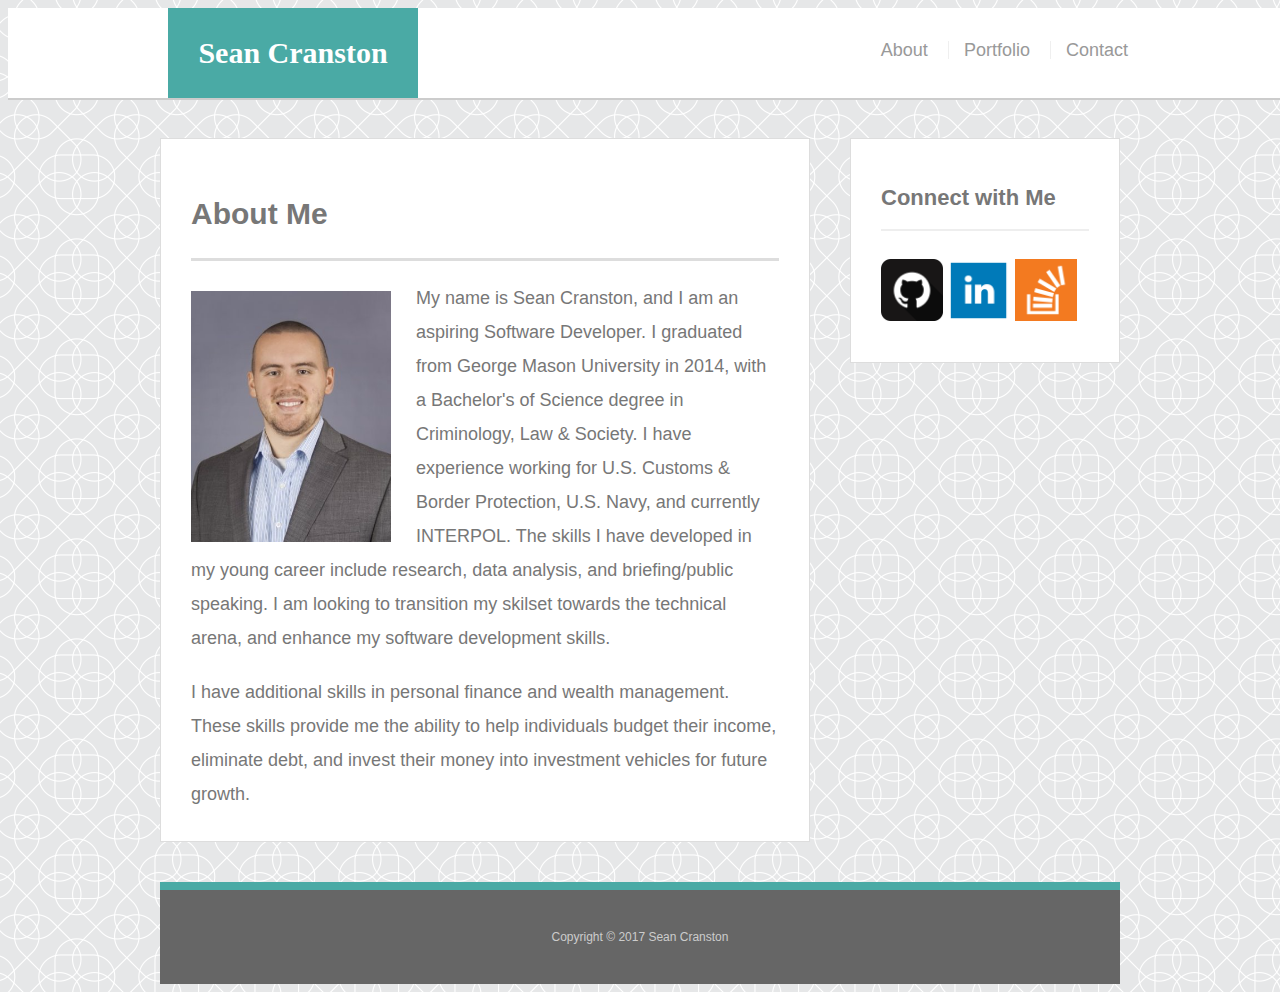
==== index.html @ 55bcd782 "added" ====
<!DOCTYPE html>
<html lang="en-us">

  <head>
    <meta charset="utf-8">
    <meta name="viewport" content="width=device-width, initial-scale=1.0">
    <title>About | Sean Cranston</title>
    <link rel="stylesheet" type="text/css" href"assets/css/reset.css">
    <link rel="stylesheet" type="text/css" href="assets/css/style.css">
  </head>

  <body>

    <header id="masthead">
      <div class="container">
        <a href="index.html" id="logo">Sean Cranston</a>
        <nav>
          <a href="index.html">About</a>
          <a href="portfolio.html">Portfolio</a>
          <a href="contact.html">Contact</a>
        </nav>
      </div>
    </header>

    <div id="main-container" class="container">
      <section class="main-section">
        <h1>About Me</h1>

        <img src="assets/images/Profile.png" class="auth-image" alt="Sean Cranston">

        <p>  My name is Sean Cranston, and I am an aspiring Software Developer. I graduated from George Mason University in 2014, with a Bachelor's of Science degree in Criminology, Law & Society. I have experience working for U.S. Customs & Border Protection, U.S. Navy, and currently INTERPOL. The skills I have developed in my young career include research, data analysis, and briefing/public speaking. I am looking to transition my skilset towards the technical arena, and enhance my software development skills.</p>

        <p>I have additional skills in personal finance and wealth management. These skills provide me the ability to help individuals budget their income, eliminate debt, and invest their money into investment vehicles for future growth.</p>

      </section>

      <section class="sidebar">
        <div id="connect">
          <h2> Connect with Me</h2>

          <a href="https://github.com/scranston24"><img src="assets/images/github.png" class="social" alt"Github" /></a>
          <a href="https://www.linkedin.com/in/sean-cranston-6341a299/"><img src="assets/images/linkedin.png" class="social" alt"LinkedIn" /></a>
          <a href="https://stackexchange.com/users/11954371/scranston25"><img src="assets/images/overflow.png" class="social" alt"Stack Overflow" /></a>
        </div>
      </section>

      <footer>
        <div class="container">
          Copyright &copy; 2017 Sean Cranston
        </div>
      </footer>
  </body>

</html>
---- assets/css/style.css ----
body {
  font-family: Arial, "Helvetica Neue", Helvetica, sans-serif;
  font-size: 18px;
  line-height: 34px;
  color: #777;
  background: url("../images/intersection.png");
}

* {
  box-sizing: border-box;
}

.container {
  width: 100%;
  max-width: 960px;
  margin: 0 auto;
  clear: both;
}

h1, h2, h3, p {
  margin-bottom: 20px;
}

p:last-child {
  margin-bottom: 0;
}

h1, h2, h3, {
  font-family: Georgia, Times, "Times New Roman", serif;
  font-weight: 700;
  color: #4aaaa5;
}

h1 {
  padding-bottom: 20px;
  font-size: 30px;
  line-height: 49px;
  border-bottom: 3px solid #ddd;
}

h2, h3 {
  font-size: 22px;
}

#masthead {
  position: fixed;
  z-index: 99;
  width: 100%;
  margin: 0 0 30px;
  overflow: auto;
  color: #fff;
  background: #fff;
  border-bottom: 2px solid #ccc;
}

#logo {
  float: left;
  width: 250px;
  height: 90px;
  font-family: Georgia, Times, "Times New Roman", serif;
  font-size: 30px;
  font-weight: 700;
  line-height: 90px;
  color: #fff;
  text-align: center;
  text-decoration: none;
  background: #4aaaa5;
}

nav {
  float: right;
  margin-top: 25px;
}

nav a {
  display: inline-block;
  padding-left: 15px;
  margin-left: 15px;
  line-height: 18px;
  color: #999;
  text-decoration: none;
  border-left: 1px solid #efefef;
}

nav a:first-child {
  border-left: 0 none;
}

footer {
  padding: 30px 0;
  clear: both;
  font-size: 12px;
  color: #fff;
  color: #ccc;
  text-align: center;
  background: #666;
  border-top: 8px solid #4aaaa5;
}

.sidebar {
  float: right;
  width: 100%;
  max-width: 270px;
  padding: 30px;
  margin-bottom: 20px;
  background: #fff;
  border: 1px solid #ddd;
}

h3, .sidebar h2 {
  padding-bottom: 20px;
  margin-bottom: 20px;
  line-height: 22px;
  border-bottom: 2px solid #eee;
}

.social {
  width: 62px;
  height: 62px;
  margin-top: 8px;
  margin-right: 5px;
}

.social:last-child {
  margin-right: 0;
}

#main-container {
  padding-top: 130px;
}

.main-section {
  float: left;
  width: 100%;
  max-width: 650px;
  padding: 30px;
  margin: 0 0 40px;
  background: #fff;
  border: 1px solid #ddd;
}

.work {
  position: relative;
  float: left;
  width: 274px;
  margin: 20px 0 25px;
  overflow: auto;
}

.work:nth-child(even) {
  margin-right: 40px;
}

.work img {
  width: 100%;
  border: 0 none;
  opacity: 0.8;
}

.work h3 {
  position: absolute;
  bottom: 20px;
  width: 100%;
  padding: 15px;
  margin-bottom: 0;
  font-weight: 300;
  line-height: 30px;
  color: #fff;
  text-align: center;
  background: #4aaaa5;
  border-bottom: 0;
}

.auth-image {
  float: left;
  width: 200px;
  height: auto;
  margin-top: 10px;
  margin-right: 25px;
}

#contact-form ul {
  margin-bottom: 20px;
  list-style-type: none;
}

#contact-form li {
  margin-bottom: 10px;
}

label, input[type=text], input[type=email], text area {
  display: block;
  width: 100%;
}

input[type=text], input [type=email], textarea {
  height: 35px;
  padding: 0 10px;
  font-size: 14px;
  border: 1px solid #ddd;
}

textarea {
  height: 200px;
}

input [type=submit] {
  padding: 10px;
  font-size: 18px;
  color: #fff;
  cursor: pointer;
  background: #4aaaa5;
  border: 0 none;
}

[class*="col-"] {
  width: 100%;
}
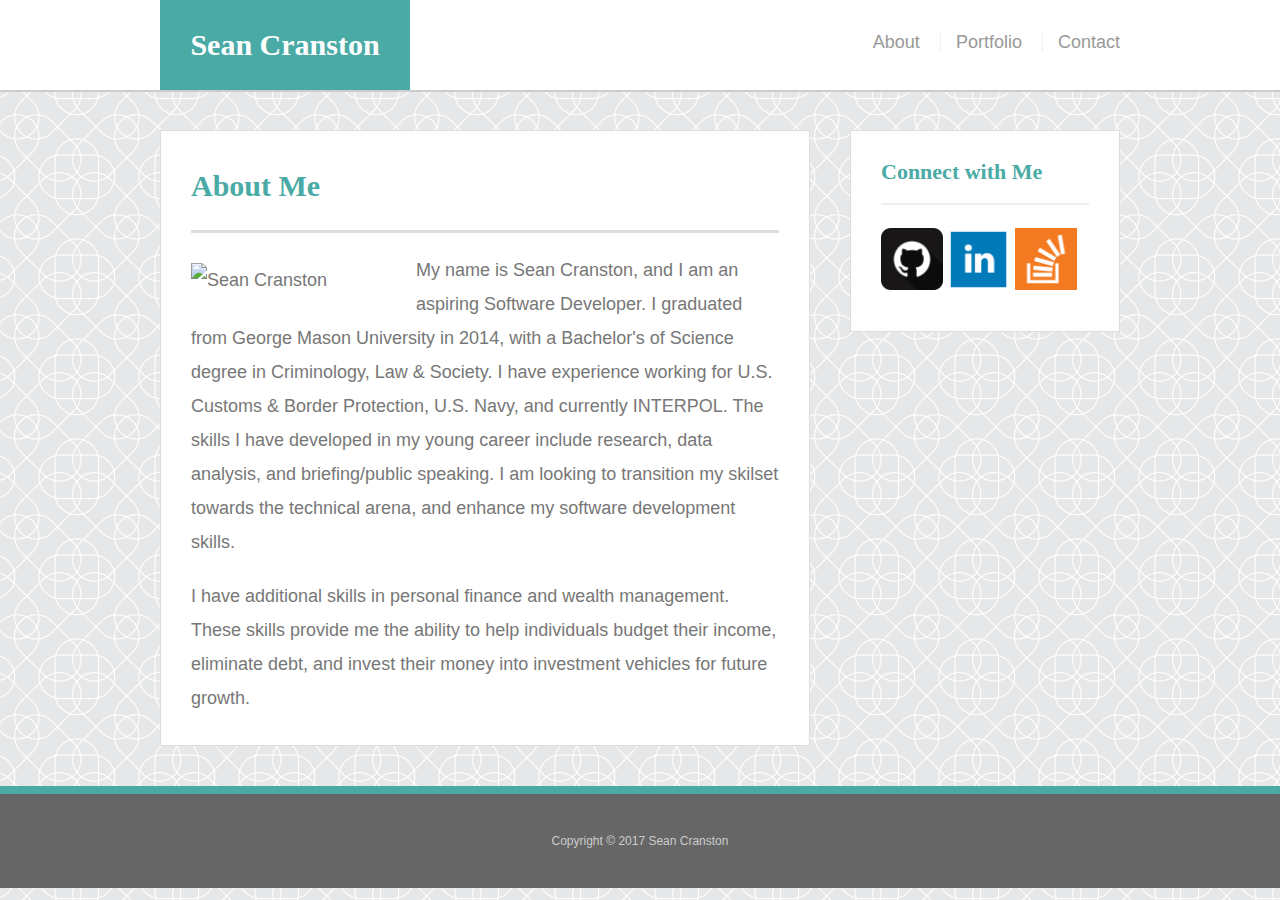
==== commit 6858b57e: "added" ====
--- a/index.html
+++ b/index.html
@@ -1,54 +1,51 @@
-<!DOCTYPE html>
+<!doctype html>
 <html lang="en-us">
+<head>
+  <meta charset="UTF-8">
+  <title>About | Sean Cranston</title>
+  <link rel="stylesheet" type="text/css" href="assets/css/reset.css">
+  <link rel="stylesheet" type="text/css" href="assets/css/style.css">
+</head>
+<body>
 
-  <head>
-    <meta charset="utf-8">
-    <meta name="viewport" content="width=device-width, initial-scale=1.0">
-    <title>About | Sean Cranston</title>
-    <link rel="stylesheet" type="text/css" href"assets/css/reset.css">
-    <link rel="stylesheet" type="text/css" href="assets/css/style.css">
-  </head>
+  <header id="masthead">
+    <div class="container">
+      <a href="index.html" id="logo">Sean Cranston</a>
+      <nav>
+        <a href="index.html">About</a>
+        <a href="portfolio.html">Portfolio</a>
+        <a href="contact.html">Contact</a>
+      </nav>
+    </div>
+  </header>
 
-  <body>
+  <div id="main-container" class="container">
+    <section class="main-section">
+      <h1>About Me</h1>
 
-    <header id="masthead">
-      <div class="container">
-        <a href="index.html" id="logo">Sean Cranston</a>
-        <nav>
-          <a href="index.html">About</a>
-          <a href="portfolio.html">Portfolio</a>
-          <a href="contact.html">Contact</a>
-        </nav>
+      <img src="assets/images/profile.png" class="auth-image" alt="Sean Cranston">
+
+      <p>My name is Sean Cranston, and I am an aspiring Software Developer. I graduated from George Mason University in 2014, with a Bachelor's of Science degree in Criminology, Law & Society. I have experience working for U.S. Customs & Border Protection, U.S. Navy, and currently INTERPOL. The skills I have developed in my young career include research, data analysis, and briefing/public speaking. I am looking to transition my skilset towards the technical arena, and enhance my software development skills.</p>
+
+      <p>I have additional skills in personal finance and wealth management. These skills provide me the ability to help individuals budget their income, eliminate debt, and invest their money into investment vehicles for future growth.</p>
+
+    </section>
+
+    <section class="sidebar">
+      <div id="connect">
+        <h2>Connect with Me</h2>
+
+        <a href="https://github.com/scranston24"><img src="assets/images/github.png" class="social" alt="GitHub" /></a>
+        <a href="https://www.linkedin.com/in/sean-cranston-6341a299/"><img src="assets/images/linkedin.png" class="social" alt="LinkedIn" /></a>
+        <a href="https://stackexchange.com/users/11954371/scranston25"><img src="assets/images/overflow.png" class="social" alt="Stack Overflow" /></a>
       </div>
-    </header>
+    </section>
+  </div>
+  <footer>
+    <div class="container">
+      Copyright &copy; 2017 Sean Cranston
+    </div>
+  </footer>
 
-    <div id="main-container" class="container">
-      <section class="main-section">
-        <h1>About Me</h1>
-
-        <img src="assets/images/Profile.png" class="auth-image" alt="Sean Cranston">
-
-        <p>  My name is Sean Cranston, and I am an aspiring Software Developer. I graduated from George Mason University in 2014, with a Bachelor's of Science degree in Criminology, Law & Society. I have experience working for U.S. Customs & Border Protection, U.S. Navy, and currently INTERPOL. The skills I have developed in my young career include research, data analysis, and briefing/public speaking. I am looking to transition my skilset towards the technical arena, and enhance my software development skills.</p>
-
-        <p>I have additional skills in personal finance and wealth management. These skills provide me the ability to help individuals budget their income, eliminate debt, and invest their money into investment vehicles for future growth.</p>
-
-      </section>
-
-      <section class="sidebar">
-        <div id="connect">
-          <h2> Connect with Me</h2>
-
-          <a href="https://github.com/scranston24"><img src="assets/images/github.png" class="social" alt"Github" /></a>
-          <a href="https://www.linkedin.com/in/sean-cranston-6341a299/"><img src="assets/images/linkedin.png" class="social" alt"LinkedIn" /></a>
-          <a href="https://stackexchange.com/users/11954371/scranston25"><img src="assets/images/overflow.png" class="social" alt"Stack Overflow" /></a>
-        </div>
-      </section>
-
-      <footer>
-        <div class="container">
-          Copyright &copy; 2017 Sean Cranston
-        </div>
-      </footer>
-  </body>
-
+</body>
 </html>
--- a/assets/css/style.css
+++ b/assets/css/style.css
@@ -5,11 +5,10 @@
   color: #777;
   background: url("../images/intersection.png");
 }
-
 * {
   box-sizing: border-box;
 }
-
+/* general */
 .container {
   width: 100%;
   max-width: 960px;
@@ -25,8 +24,8 @@
   margin-bottom: 0;
 }
 
-h1, h2, h3, {
-  font-family: Georgia, Times, "Times New Roman", serif;
+h1, h2, h3 {
+  font-family: 'Georgia', Times, Times New Roman, serif;
   font-weight: 700;
   color: #4aaaa5;
 }
@@ -41,7 +40,7 @@
 h2, h3 {
   font-size: 22px;
 }
-
+/* header */
 #masthead {
   position: fixed;
   z-index: 99;
@@ -52,7 +51,6 @@
   background: #fff;
   border-bottom: 2px solid #ccc;
 }
-
 #logo {
   float: left;
   width: 250px;
@@ -66,14 +64,12 @@
   text-decoration: none;
   background: #4aaaa5;
 }
-
 nav {
   float: right;
   margin-top: 25px;
 }
-
 nav a {
-  display: inline-block;
+  display: inline;
   padding-left: 15px;
   margin-left: 15px;
   line-height: 18px;
@@ -81,11 +77,10 @@
   text-decoration: none;
   border-left: 1px solid #efefef;
 }
-
 nav a:first-child {
   border-left: 0 none;
 }
-
+/* footer */
 footer {
   padding: 30px 0;
   clear: both;
@@ -96,7 +91,7 @@
   background: #666;
   border-top: 8px solid #4aaaa5;
 }
-
+/* sidebar */
 .sidebar {
   float: right;
   width: 100%;
@@ -106,29 +101,26 @@
   background: #fff;
   border: 1px solid #ddd;
 }
-
-h3, .sidebar h2 {
+h3,
+.sidebar h2 {
   padding-bottom: 20px;
-  margin-bottom: 20px;
+  margin-bottom: 15px;
   line-height: 22px;
   border-bottom: 2px solid #eee;
 }
-
 .social {
   width: 62px;
   height: 62px;
   margin-top: 8px;
   margin-right: 5px;
 }
-
 .social:last-child {
   margin-right: 0;
 }
-
+/* main */
 #main-container {
   padding-top: 130px;
 }
-
 .main-section {
   float: left;
   width: 100%;
@@ -138,7 +130,7 @@
   background: #fff;
   border: 1px solid #ddd;
 }
-
+/* portfolio page */
 .work {
   position: relative;
   float: left;
@@ -146,17 +138,14 @@
   margin: 20px 0 25px;
   overflow: auto;
 }
-
 .work:nth-child(even) {
   margin-right: 40px;
 }
-
 .work img {
   width: 100%;
   border: 0 none;
   opacity: 0.8;
 }
-
 .work h3 {
   position: absolute;
   bottom: 20px;
@@ -170,7 +159,6 @@
   background: #4aaaa5;
   border-bottom: 0;
 }
-
 .auth-image {
   float: left;
   width: 200px;
@@ -178,34 +166,33 @@
   margin-top: 10px;
   margin-right: 25px;
 }
-
+/* contact page */
 #contact-form ul {
   margin-bottom: 20px;
-  list-style-type: none;
-}
-
+}
 #contact-form li {
   margin-bottom: 10px;
 }
-
-label, input[type=text], input[type=email], text area {
+label,
+input[type=text],
+input[type=email],
+textarea {
   display: block;
   width: 100%;
 }
-
-input[type=text], input [type=email], textarea {
+input[type=text],
+input[type=email],
+textarea {
   height: 35px;
   padding: 0 10px;
   font-size: 14px;
   border: 1px solid #ddd;
 }
-
 textarea {
   height: 200px;
 }
-
-input [type=submit] {
-  padding: 10px;
+input[type=submit] {
+  padding: 10px 30px;
   font-size: 18px;
   color: #fff;
   cursor: pointer;
@@ -213,6 +200,52 @@
   border: 0 none;
 }
 
-[class*="col-"] {
-  width: 100%;
-}
+@media(max-width:980px){
+  .container {
+    width: 100%;
+  }
+  #masthead {
+    width: 100%;
+  }
+  .sidebar {
+     width: 90%;
+     max-width: 90%;
+     clear: both;
+     float: none;
+     margin-right: 5%;
+     margin-left: 5%;
+}
+
+@media(max-width:768px){
+  #main-container,
+  .container,
+  .main-section,
+  .sidebar, {
+    float: none;
+    text-align: center;
+    width: 100%;
+}
+
+.sidebar {
+     width: 90%;
+     max-width: 90%;
+     clear: both;
+     float: none;
+     margin-right: 5%;
+     margin-left: 5%;
+}
+
+header {
+  padding-bottom: 20px;
+}
+
+@media(max-width:640px){
+  #main-container,
+  .container,
+  .main-section,
+  .sidebar, {
+    float: none;
+    text-align: center;
+    width: 100%;
+}
+}
